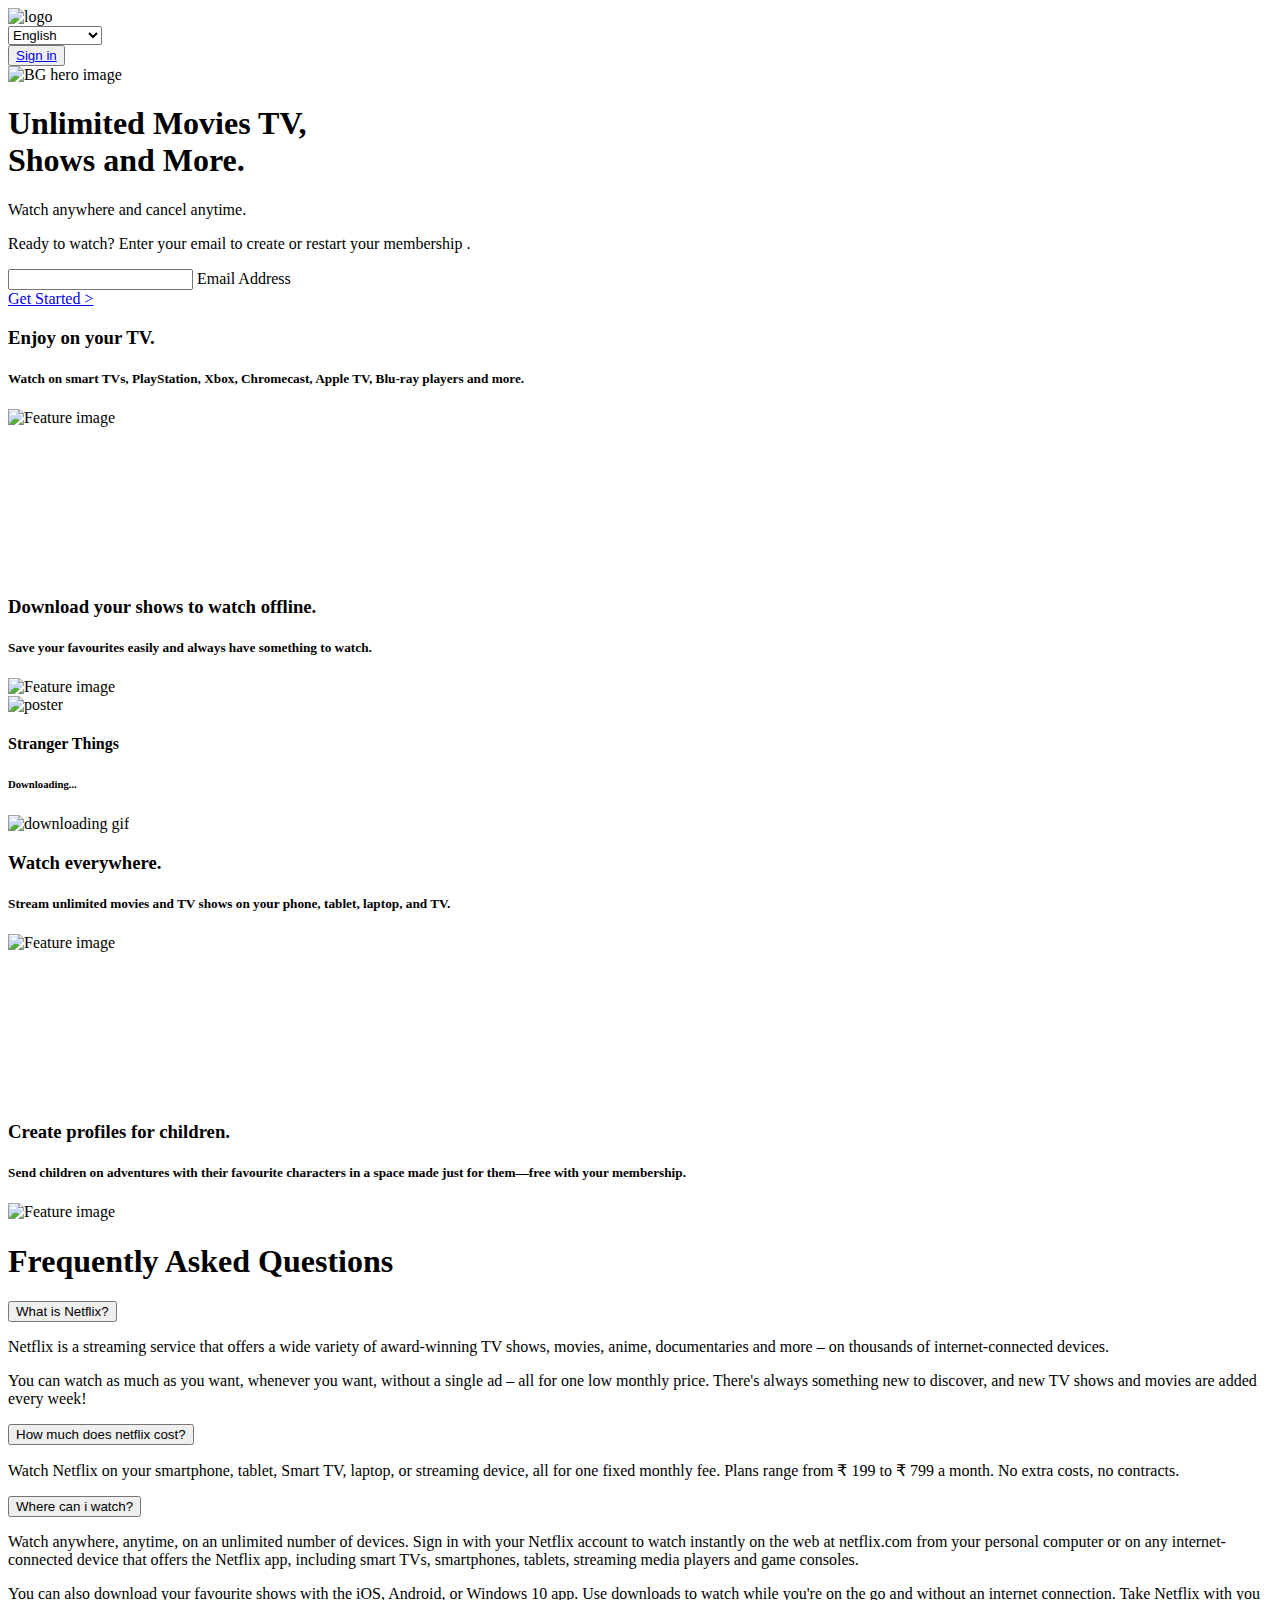
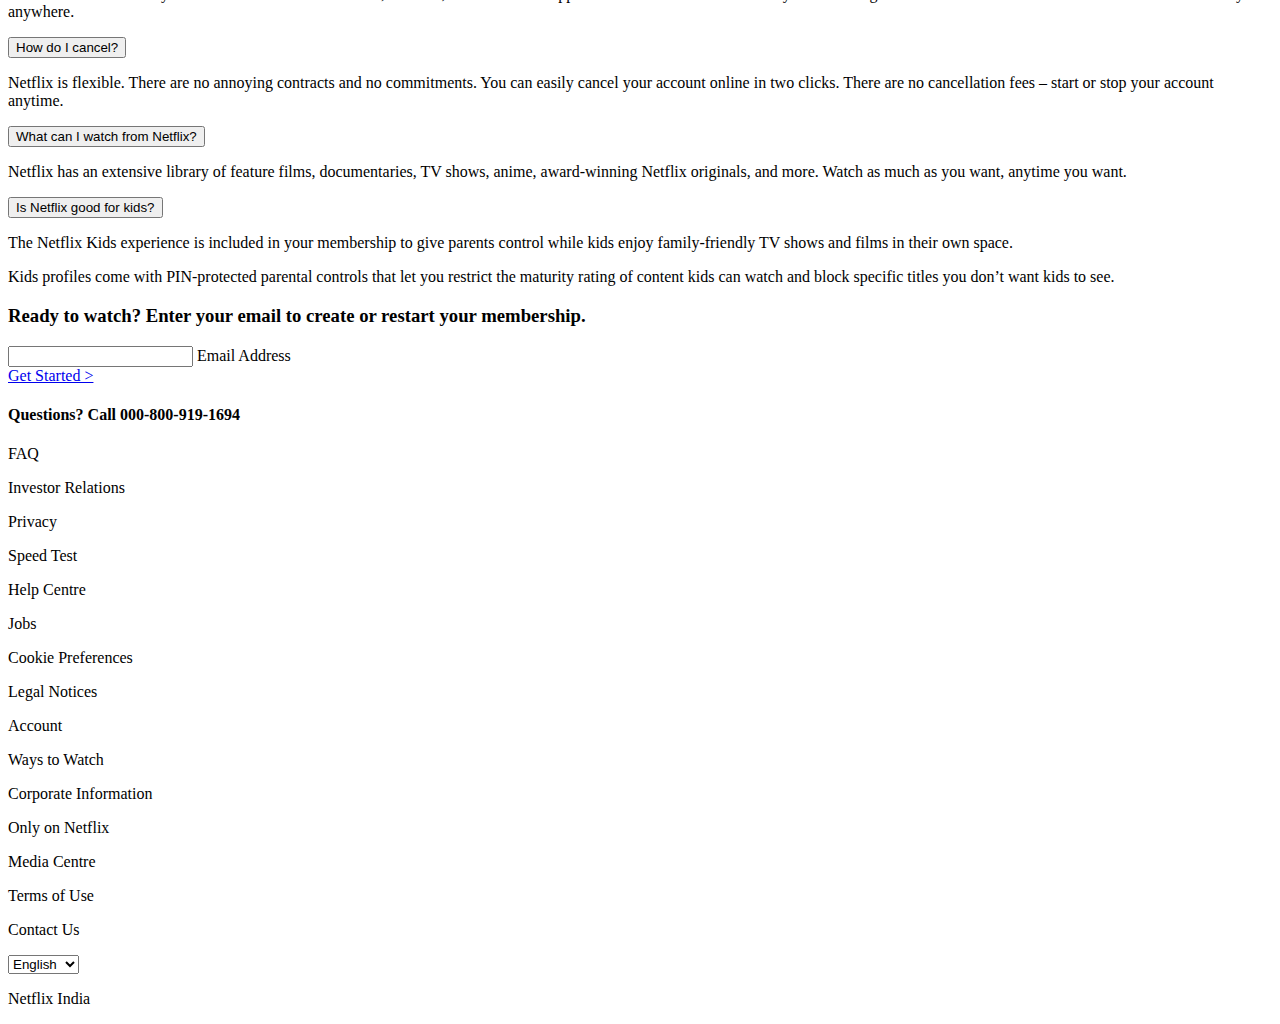
==== index.html @ c7221503 "Add files via upload" ====
<html>

<head>
  <meta name="description" content="Hello this is my first web page!." />
  <meta name="viewport" content="width=device-width, initial-scale=1.0" />
  <link rel="stylesheet" href="src/styles.css" />
  <link rel="stylesheet" href="src/signup.css" />
  <link rel="stylesheet" href="https://pro.fontawesome.com/releases/v5.10.0/css/all.css"
    integrity="sha384-AYmEC3Yw5cVb3ZcuHtOA93w35dYTsvhLPVnYs9eStHfGJvOvKxVfELGroGkvsg+p" crossorigin="anonymous" />
  <link rel="preconnect" href="https://fonts.googleapis.com" />
  <link rel="preconnect" href="https://fonts.gstatic.com" crossorigin />
  <link
    href="https://fonts.googleapis.com/css2?family=Poppins:ital,wght@0,100;0,200;0,300;0,400;0,500;0,600;0,700;0,800;0,900;1,100;1,200;1,300;1,400;1,500;1,600;1,700;1,800;1,900&display=swap"
    rel="stylesheet" />
  <title>Netflix India - Watch TV Shows Online, Watch Movies Online</title>
  <link rel="icon" href="http://pngimg.com/uploads/netflix/small/netflix_PNG15.png">
</head>

<body>
  <header>
    <nav class="navbar">
      <div class="navbar__brand">
        <img src="https://www.freepnglogos.com/uploads/netflix-logo-0.png" alt="logo" class="brand__logo" />
      </div>

      <div class="navbar__nav__items">
        <div class="nav__item">
          <div class="dropdown__container">
            <i class="fas fa-globe"></i>
            <select name="languages" id="languagesSelect" class="language__drop__down">
              <option value="english" selected>English</option>
              <option value="hindi">English(UK)</option>
              <option value="hindi">हिन्दी</option>
              <option value="hindi">Bengali</option>
              <option value="hindi">Spanish</option>
              <option value="hindi">Italian</option>
              <option value="hindi">Chiness</option>
              <option value="hindi">Korean</option>
            </select>
          </div>
        </div>

        <div class="nav__item">
          <button class="signin__button"><a class="nav_sign" href="signup.html">Sign in </a></button>
        </div>
      </div>
    </nav>
  </header>

  <main>
    <section class="hero">
      <div class="hero__bg__image__container">
        <img
        src="https://assets.nflxext.com/ffe/siteui/vlv3/9c5457b8-9ab0-4a04-9fc1-e608d5670f1a/710d74e0-7158-408e-8d9b-23c219dee5df/IN-en-20210719-popsignuptwoweeks-perspective_alpha_website_small.jpg"
          alt="BG hero image" class="hero__bg__image" />
      </div>
      <div class="hero__bg__overlay"></div>

      <div class="hero__card">
        <h1 class="hero__title">
          Unlimited Movies TV,<br />
          Shows and More. 
        </h1>
        <p class="hero__subtitle">Watch anywhere and cancel anytime.</p>
        <p class="hero__description">
          Ready to watch? Enter your email to create or restart your
          membership .
        </p>

        <div class="email__form__container">
          <div class="form__container">
            <input type="email" class="email__input" placeholder=" " />
            <label class="email__label">Email Address</label>
          </div>
      <a href="#" class="btn-2"> Get Started ></a>

          <!-- <button class="primary__button">
            Get Started <i class="fal fa-chevron-right"></i>
          </button> -->
        </div>
      </div>
    </section>
    <section class="features__container">
      <!-- Feature 1 -->
      <div class="feature">
        <div class="feature__details">
          <h3 class="feature__title">Enjoy on your TV.</h3>
          <h5 class="feature__sub__title">
            Watch on smart TVs, PlayStation, Xbox, Chromecast, Apple TV,
            Blu-ray players and more.
          </h5>
        </div>
        <div class="feature__image__container">
          <img src="https://assets.nflxext.com/ffe/siteui/acquisition/ourStory/fuji/desktop/tv.png" alt="Feature image"
            class="feature__image" />
          <div class="feature__backgroud__video__container">
            <video autoplay="" loop="" muted="" class="feature__backgroud__video">
              <source src="https://assets.nflxext.com/ffe/siteui/acquisition/ourStory/fuji/desktop/video-tv-in-0819.m4v"
              type="video/mp4" />
            </video>
          </div>
        </div>
      </div>
      <!-- Feature 2 -->
      <div class="feature">
        <div class="feature__details">
          <h3 class="feature__title">
            Download your shows to watch offline.
          </h3>
          <h5 class="feature__sub__title">
            Save your favourites easily and always have something to watch.
          </h5>
        </div>
        <div class="feature__image__container">
          <img src="https://assets.nflxext.com/ffe/siteui/acquisition/ourStory/fuji/desktop/mobile-0819.jpg"
            alt="Feature image" class="feature__image" />
          <div class="feature__2__poster__container">
            <div class="poster__container">
              <img src="https://assets.nflxext.com/ffe/siteui/acquisition/ourStory/fuji/desktop/boxshot.png"
                alt="poster" class="poster" />
            </div>
            <div class="poster__details">
              <h4>Stranger Things</h4>
              <h6>Downloading...</h6>
            </div>
            <div class="download__gif__container">
              <img src="https://assets.nflxext.com/ffe/siteui/acquisition/ourStory/fuji/desktop/download-icon.gif"
                alt="downloading gif" class="gif" />
            </div>
          </div>
        </div>
      </div>
      <!-- Feature 3 -->
      <div class="feature">
        <div class="feature__details">
          <h3 class="feature__title">Watch everywhere.</h3>
          <h5 class="feature__sub__title">
            Stream unlimited movies and TV shows on your phone, tablet,
            laptop, and TV.
          </h5>
        </div>
        <div class="feature__image__container feature__3__image__container">
          <img src="https://assets.nflxext.com/ffe/siteui/acquisition/ourStory/fuji/desktop/device-pile-in.png"
            alt="Feature image" class="feature__image feature__3__image" />
          <div class="
                feature__backgroud__video__container
                feature__3__backgroud__video__container
              ">
            <video autoplay="" loop="" muted="" class="feature__backgroud__video feature__3__backgroud__video">
              <source src="https://assets.nflxext.com/ffe/siteui/acquisition/ourStory/fuji/desktop/video-devices-in.m4v"
                type="video/mp4" />
            </video>
          </div>
        </div>
      </div>
      <!-- Feature 4 -->
      <div class="feature">
        <div class="feature__details">
          <h3 class="feature__title">Create profiles for children.</h3>
          <h5 class="feature__sub__title">
            Send children on adventures with their favourite characters in a
            space made just for them—free with your membership.
          </h5>
        </div>
        <div class="feature__image__container">
          <img
            src="https://occ-0-4023-2164.1.nflxso.net/dnm/api/v6/19OhWN2dO19C9txTON9tvTFtefw/AAAABVxdX2WnFSp49eXb1do0euaj-F8upNImjofE77XStKhf5kUHG94DPlTiGYqPeYNtiox-82NWEK0Ls3CnLe3WWClGdiJP.png?r=5cf"
            alt="Feature image" class="feature__image" />
        </div>
      </div>
    </section>
    <section class="FAQ__list__container">
      <h1 class="FAQ__heading">Frequently Asked Questions</h1>
      <div class="FAQ__list">
        <div class="FAQ__accordian">
          <button class="FAQ__title">
            What is Netflix?<i class="fal fa-plus"></i>
          </button>
          <div class="FAQ__visible">
            <p>
              Netflix is a streaming service that offers a wide variety of
              award-winning TV shows, movies, anime, documentaries and more –
              on thousands of internet-connected devices.
            </p>
            <p>
              You can watch as much as you want, whenever you want, without a
              single ad – all for one low monthly price. There's always
              something new to discover, and new TV shows and movies are added
              every week!
            </p>
          </div>
        </div>
        <div class="FAQ__accordian">
          <button class="FAQ__title">
            How much does netflix cost?<i class="fal fa-plus"></i>
          </button>
          <div class="FAQ__visible">
            <p>
              Watch Netflix on your smartphone, tablet, Smart TV, laptop, or
              streaming device, all for one fixed monthly fee. Plans range
              from ₹ 199 to ₹ 799 a month. No extra costs, no contracts.
            </p>
          </div>
        </div>
        <div class="FAQ__accordian">
          <button class="FAQ__title">
            Where can i watch?<i class="fal fa-plus"></i>
          </button>
          <div class="FAQ__visible">
            <p>
              Watch anywhere, anytime, on an unlimited number of devices. Sign
              in with your Netflix account to watch instantly on the web at
              netflix.com from your personal computer or on any
              internet-connected device that offers the Netflix app, including
              smart TVs, smartphones, tablets, streaming media players and
              game consoles.
            </p>
            <p>
              You can also download your favourite shows with the iOS,
              Android, or Windows 10 app. Use downloads to watch while you're
              on the go and without an internet connection. Take Netflix with
              you anywhere.
            </p>
          </div>
        </div>
        <div class="FAQ__accordian">
          <button class="FAQ__title">
            How do I cancel?<i class="fal fa-plus"></i>
          </button>
          <div class="FAQ__visible">
            <p>
              Netflix is flexible. There are no annoying contracts and no commitments. You can easily cancel your
              account online in two clicks. There are no cancellation fees – start or stop your account anytime.
            </p>
          </div>
        </div>
        <div class="FAQ__accordian">
          <button class="FAQ__title">
            What can I watch from Netflix?<i class="fal fa-plus"></i>
          </button>
          <div class="FAQ__visible">
            <p>
              Netflix has an extensive library of feature films, documentaries, TV shows, anime, award-winning Netflix
              originals, and more. Watch as much as you want, anytime you want.
            </p>
          </div>
        </div>
        <div class="FAQ__accordian">
          <button class="FAQ__title">
            Is Netflix good for kids?<i class="fal fa-plus"></i>
          </button>
          <div class="FAQ__visible">
            <p>The Netflix Kids experience is included in your membership to give parents control while kids enjoy
              family-friendly TV shows and films in their own space.</p>
            <p>Kids profiles come with PIN-protected parental controls that let you restrict the maturity rating of
              content kids can watch and block specific titles you don’t want kids to see.</p>
          </div>
        </div>
      </div>
      <div class="FAQ__get__started__email">
        <h3>
          Ready to watch? Enter your email to create or restart your
          membership.
        </h3>
        <div class="email__form__container">
          <div class="form__container">
            <input type="email" class="email__input" placeholder=" " />
            <label class="email__label">Email Address</label>
          </div>
          <a href="#"  class="btn-2" >Get Started > </a>
        </div>
      </div>
    </section>
  </main>

  <footer>
    <div class="footer__row__1">
      <h4>Questions? Call 000-800-919-1694</h4>
    </div>
    <div class="footer__row__2">
      <div class="column__1">
        <p>FAQ</p>
        <p>Investor Relations</p>
        <p>Privacy</p>
        <p>Speed Test</p>
      </div>
      <div class="column__2">
        <p>Help Centre</p>
        <p>Jobs</p>
        <p>Cookie Preferences</p>
        <p>Legal Notices</p>
      </div>
      <div class="column__3">
        <p>Account</p>
        <p>Ways to Watch</p>
        <p>Corporate Information</p>
        <p>Only on Netflix</p>
      </div>
      <div class="column__4">
        <p>Media Centre</p>
        <p>Terms of Use</p>
        <p>Contact Us</p>
      </div>
    </div>
    <div class="footer__row__3">
      <div class="dropdown__container">
        <i class="fas fa-globe"></i>
        <select name="languages" id="languagesSelect" class="language__drop__down">
          <option value="english" selected>English</option>
          <option value="hindi">हिन्दी</option>
          <option value="hindi">Bengali</option>
          <option value="hindi">Spanish</option>
          <option value="hindi">Italian</option>
          <option value="hindi">Chiness</option>
          <option value="hindi">Korean</option>
        </select>
      </div>
    </div>
    <div class="footer__row__4">
      <p>Netflix India</p>
    </div>
  </footer>

  <script src="src/index.js"></script>
</body>

</html>
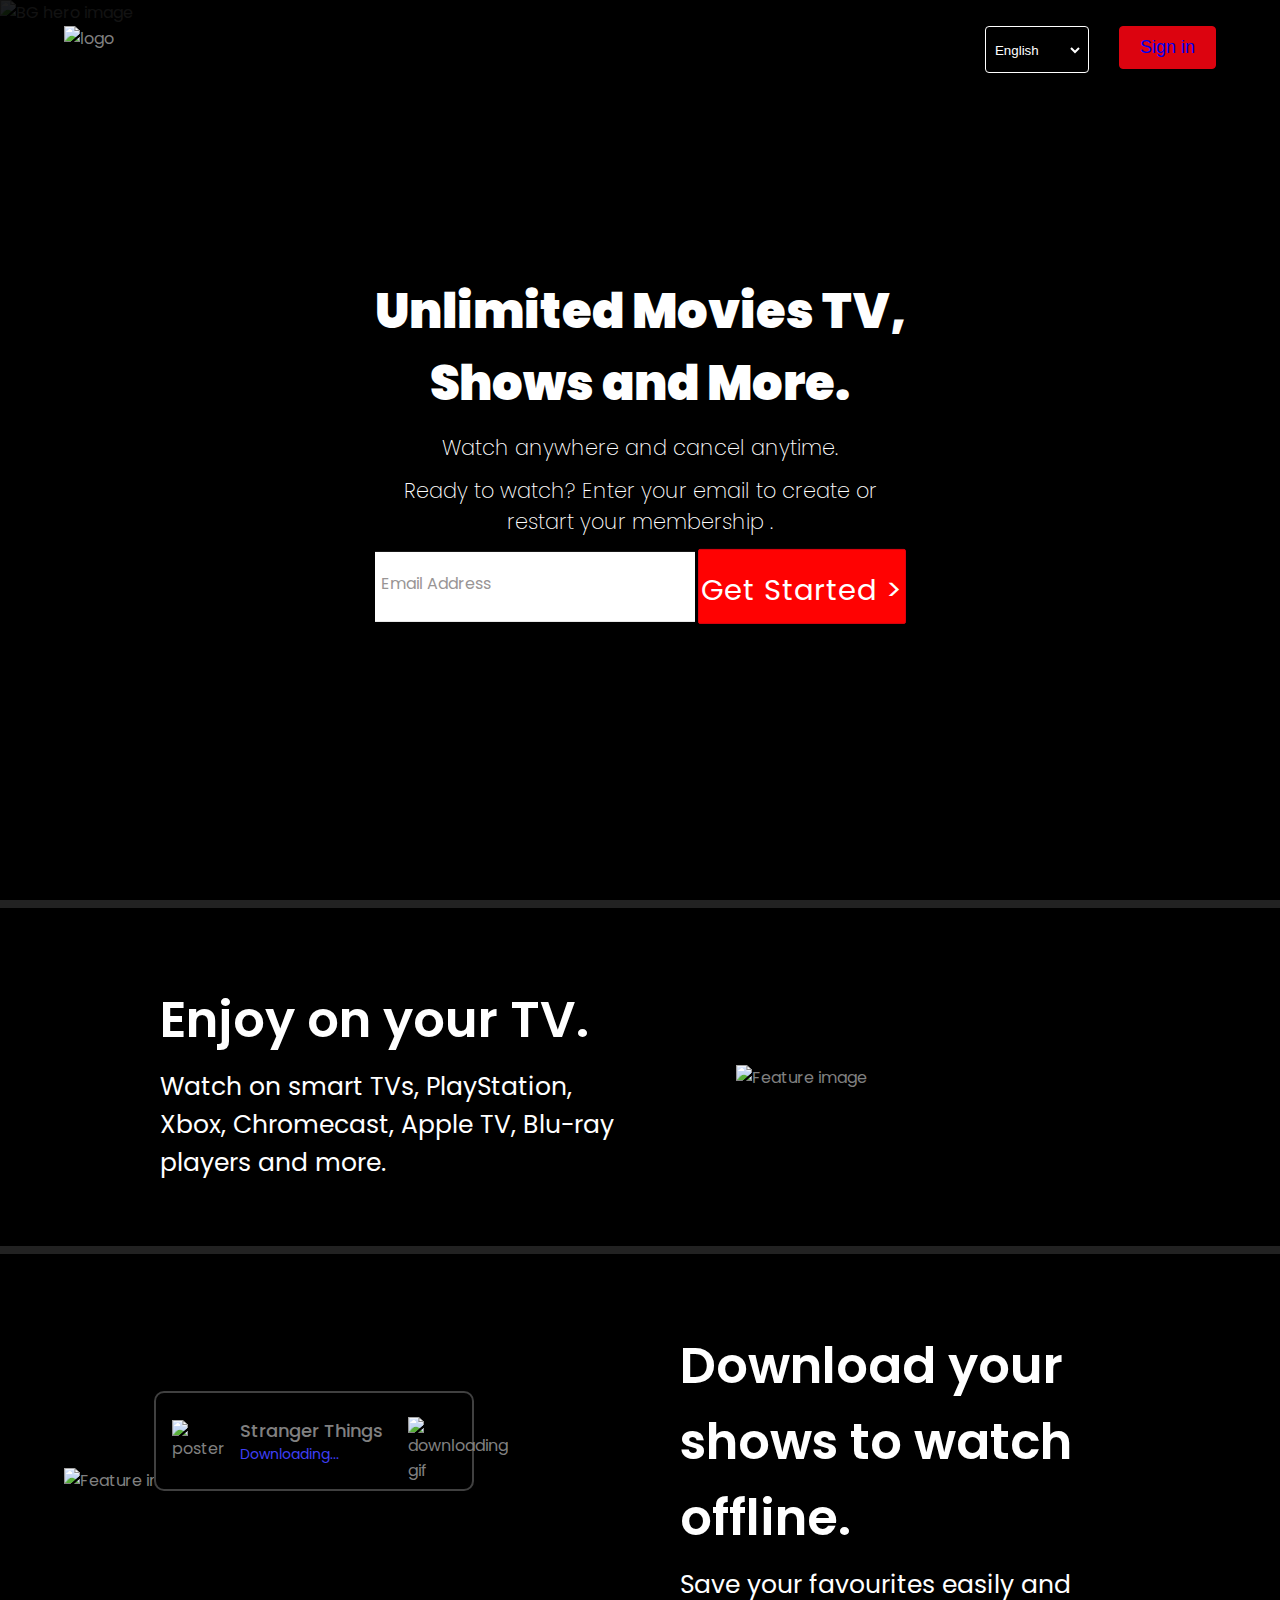
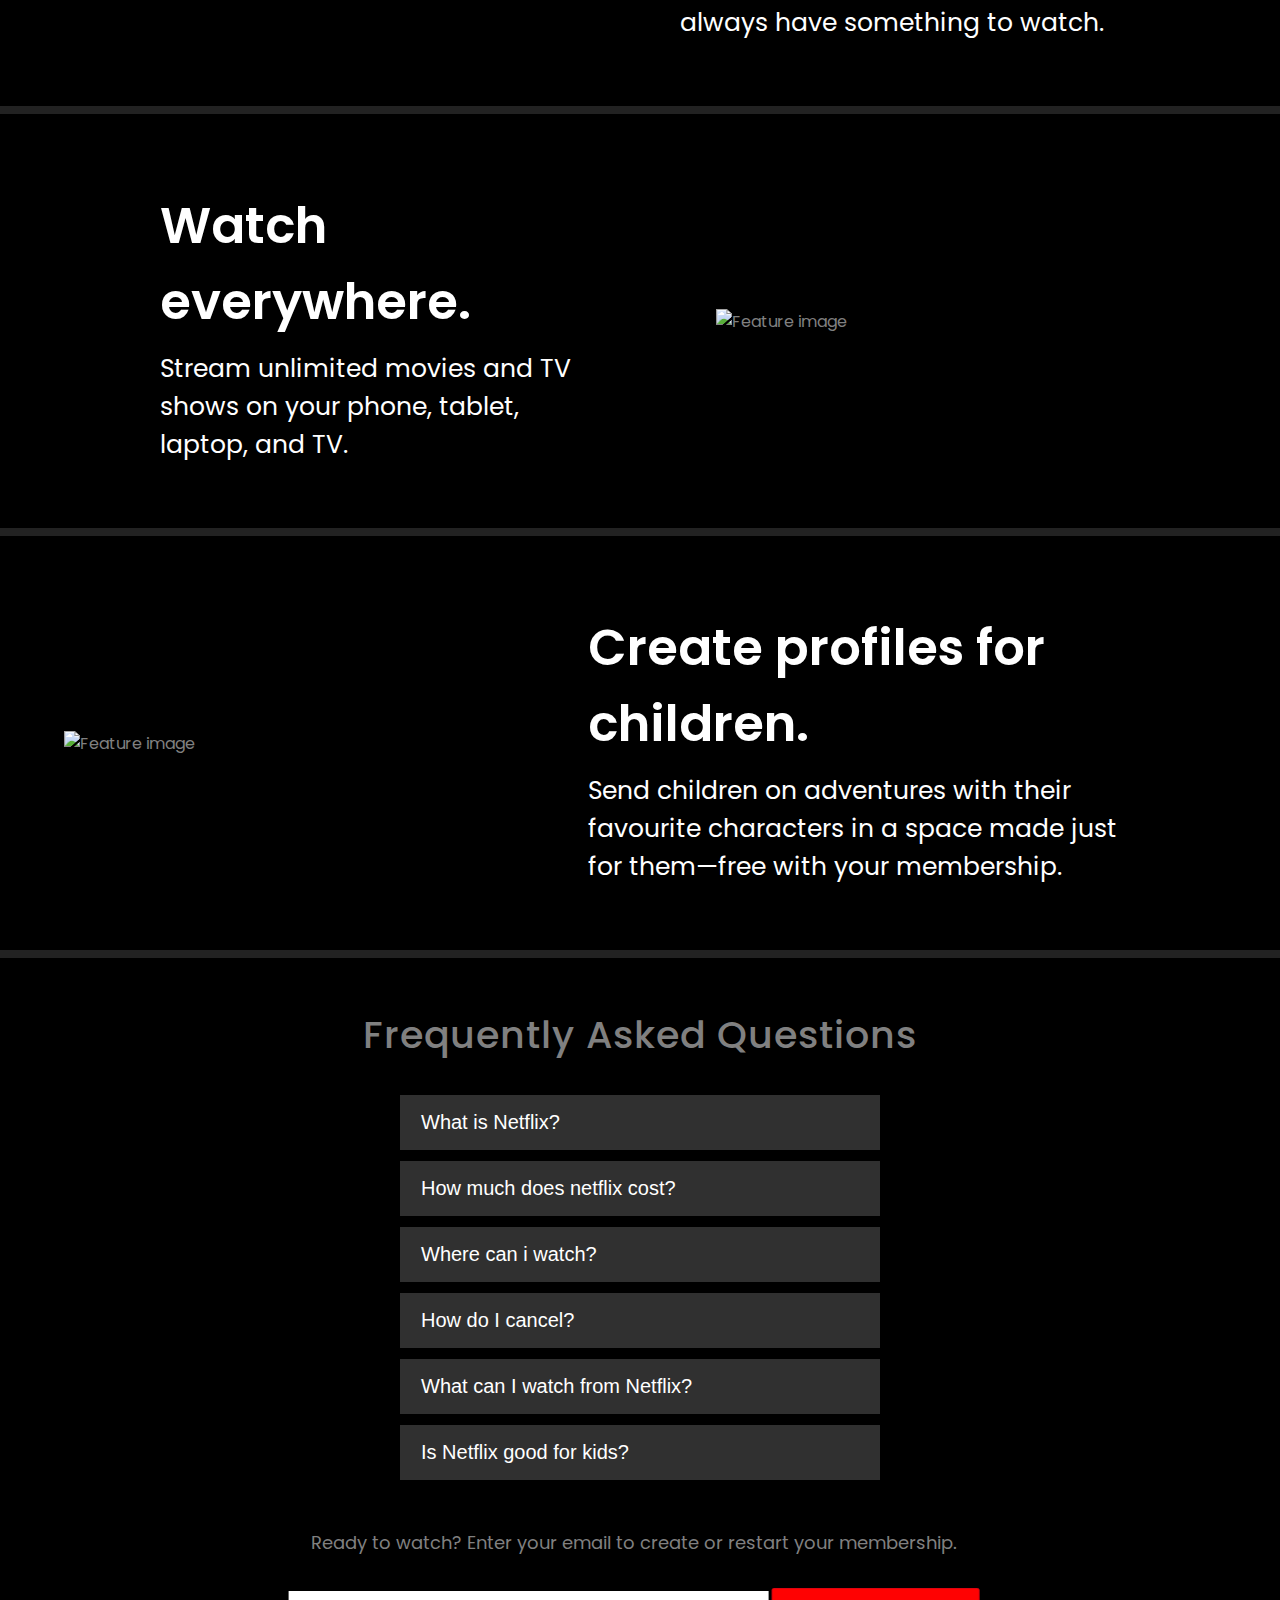
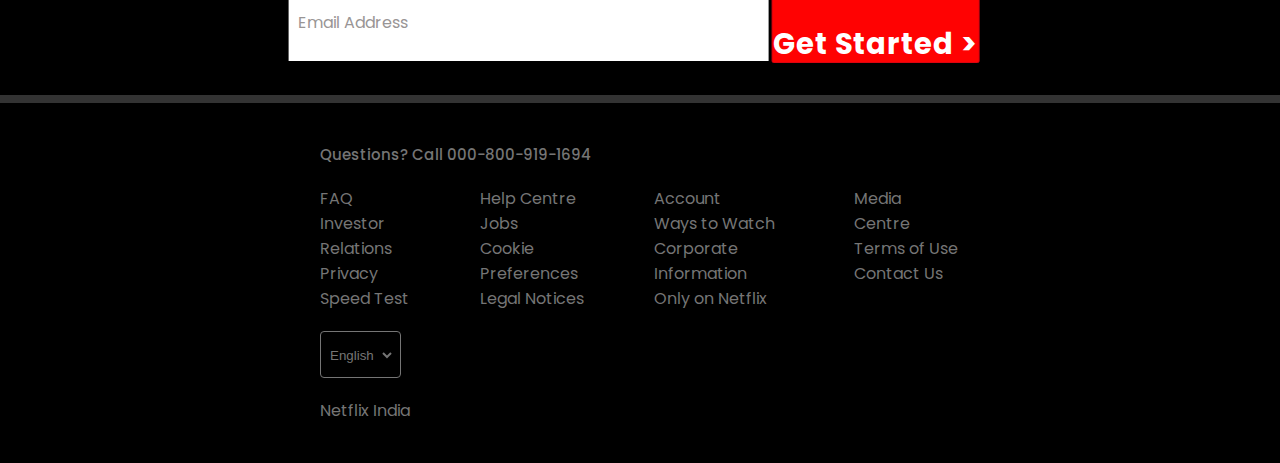
==== commit 8755ddd0: "Add files via upload" ====
--- a/index.html
+++ b/index.html
@@ -1,7 +1,7 @@
-<html>
+<!DOCTYPE html>
 
 <head>
-  <meta name="description" content="Hello this is my first web page!." />
+  <meta name="description" content="Welcome to Netflix, All in One Streaming service." />
   <meta name="viewport" content="width=device-width, initial-scale=1.0" />
   <link rel="stylesheet" href="src/styles.css" />
   <link rel="stylesheet" href="src/signup.css" />
@@ -17,6 +17,7 @@
 </head>
 
 <body>
+  <!-- Navigation section -->
   <header>
     <nav class="navbar">
       <div class="navbar__brand">
@@ -46,12 +47,14 @@
       </div>
     </nav>
   </header>
-
+  <!-- Navigation Section End -->
+
+  <!-- Main Section Start -->
   <main>
     <section class="hero">
       <div class="hero__bg__image__container">
         <img
-        src="https://assets.nflxext.com/ffe/siteui/vlv3/9c5457b8-9ab0-4a04-9fc1-e608d5670f1a/710d74e0-7158-408e-8d9b-23c219dee5df/IN-en-20210719-popsignuptwoweeks-perspective_alpha_website_small.jpg"
+          src="https://assets.nflxext.com/ffe/siteui/vlv3/9c5457b8-9ab0-4a04-9fc1-e608d5670f1a/710d74e0-7158-408e-8d9b-23c219dee5df/IN-en-20210719-popsignuptwoweeks-perspective_alpha_website_small.jpg"
           alt="BG hero image" class="hero__bg__image" />
       </div>
       <div class="hero__bg__overlay"></div>
@@ -59,7 +62,7 @@
       <div class="hero__card">
         <h1 class="hero__title">
           Unlimited Movies TV,<br />
-          Shows and More. 
+          Shows and More.
         </h1>
         <p class="hero__subtitle">Watch anywhere and cancel anytime.</p>
         <p class="hero__description">
@@ -72,7 +75,7 @@
             <input type="email" class="email__input" placeholder=" " />
             <label class="email__label">Email Address</label>
           </div>
-      <a href="#" class="btn-2"> Get Started ></a>
+          <a href="#" class="btn-2"> Get Started ></a>
 
           <!-- <button class="primary__button">
             Get Started <i class="fal fa-chevron-right"></i>
@@ -81,6 +84,7 @@
       </div>
     </section>
     <section class="features__container">
+
       <!-- Feature 1 -->
       <div class="feature">
         <div class="feature__details">
@@ -96,11 +100,12 @@
           <div class="feature__backgroud__video__container">
             <video autoplay="" loop="" muted="" class="feature__backgroud__video">
               <source src="https://assets.nflxext.com/ffe/siteui/acquisition/ourStory/fuji/desktop/video-tv-in-0819.m4v"
-              type="video/mp4" />
+                type="video/mp4" />
             </video>
           </div>
         </div>
       </div>
+
       <!-- Feature 2 -->
       <div class="feature">
         <div class="feature__details">
@@ -130,6 +135,7 @@
           </div>
         </div>
       </div>
+
       <!-- Feature 3 -->
       <div class="feature">
         <div class="feature__details">
@@ -153,6 +159,7 @@
           </div>
         </div>
       </div>
+
       <!-- Feature 4 -->
       <div class="feature">
         <div class="feature__details">
@@ -169,6 +176,9 @@
         </div>
       </div>
     </section>
+    <!-- Main Section End -->
+
+    <!-- Footer Section Start -->
     <section class="FAQ__list__container">
       <h1 class="FAQ__heading">Frequently Asked Questions</h1>
       <div class="FAQ__list">
@@ -267,7 +277,9 @@
             <input type="email" class="email__input" placeholder=" " />
             <label class="email__label">Email Address</label>
           </div>
-          <a href="#"  class="btn-2" >Get Started > </a>
+          <a href="#" class="btn-2">
+            <h4 class="textitem">Get Started ></h4>
+          </a>
         </div>
       </div>
     </section>
@@ -320,7 +332,8 @@
       <p>Netflix India</p>
     </div>
   </footer>
-
+ <!-- Main Section End -->
+ 
   <script src="src/index.js"></script>
 </body>
 
--- a/src/styles.css
+++ b/src/styles.css
@@ -0,0 +1,541 @@
+* {
+  margin: 0;
+  padding: 0;
+  box-sizing: border-box;
+}
+
+body {
+  background-color: black;
+  color: white;
+  font-family: "Poppins", sans-serif;
+}
+
+.navbar {
+  position: absolute;
+  top: 0;
+  width: 100%;
+  display: flex;
+  justify-content: space-between;
+  padding: 3% 5%;
+  z-index: 10;
+}
+
+.navbar__brand {
+  width: 100px;
+  height: 100%;
+}
+
+.brand__logo {
+  width: 100%;
+  height: 100%;
+}
+
+.language__drop__down {
+  background: transparent;
+  border: none;
+  color: white;
+}
+
+.language__drop__down:focus {
+  outline: none;
+}
+
+.dropdown__container {
+  border: 1px solid white;
+  padding: 0.4rem;
+  border-radius: 4px;
+  background: rgba(0, 0, 0, 0.4);
+}
+
+.nav_sign{
+text-decoration-line: none;
+text-decoration-color: aliceblue;
+}
+
+.signin__button {
+  background-color: #dc030f;
+  border: 1px solid #dc030f;
+  color: white;
+  padding: 0.25rem 0.5rem;
+  border-radius: 4px;
+  text-decoration-line: none;
+}
+
+.navbar__nav__items {
+  display: flex;
+  gap: 10px;
+}
+
+.hero__bg__image__container {
+  width: 100%;
+  height: 80vh;
+}
+
+.hero__bg__image {
+  width: 100%;
+  height: 100%;
+  object-fit: cover;
+}
+
+.hero__bg__overlay {
+  position: absolute;
+  inset: 0;
+  width: 100%;
+  height: 80vh;
+  background: rgba(0, 0, 0, 0.4);
+  background-image: linear-gradient(
+    to top,
+    rgba(0, 0, 0, 0.8) 0,
+    rgba(0, 0, 0, 0) 60%,
+    rgba(0, 0, 0, 0.8) 100%
+  );
+}
+
+.hero__card {
+  position: absolute;
+  top: 20%;
+  text-align: center;
+  display: flex;
+  flex-direction: column;
+  gap: 12px;
+}
+
+.hero__title {
+  font-weight: 900;
+  font-size: 2rem;
+  color: white;
+}
+
+.hero__subtitle,
+.hero__description {
+  font-weight: 200;
+  font-size: 1rem;
+}
+
+.hero__description {
+  margin: 0 50px;
+}
+
+.email__input {
+  border: none;
+  background: transparent;
+  width: 100%;
+  height: 100%;
+  padding-left: 7px;
+}
+
+.email__label {
+  color: black;
+  position: absolute;
+  top: 28%;
+  left: 2%;
+  color: rgb(153, 149, 149);
+  transition: 0.5s;
+}
+
+.email__form__container {
+  display: flex;
+  flex-direction: column;
+  justify-content: center;
+  align-items: center;
+  gap: 15px;
+}
+
+.form__container {
+  background-color: white;
+  width: 90%;
+  height: 70px;
+  position: relative;
+}
+
+.email__input:focus + .email__label {
+  top: 0.2rem;
+  font-size: 28px;
+}
+
+.email__input:not(:placeholder-shown).email__input:not(:focus) + .email__label {
+  top: 0.2rem;
+  font-size: 26px;
+}
+
+.email__input:focus-visible {
+  outline: none;
+}
+
+
+.btn-2 {
+  height: 4.7rem;
+  width: 13rem;
+  margin-left: 2px;
+  background-color: #ff0202;
+  border: 1px solid #dc030f;
+  color: white;
+  padding-top: 19px;
+  /*padding: 0.8rem 1.2rem;*/
+  border-radius: 2px;
+  font-size: 29px;
+  letter-spacing: 1px;
+  text-align: center;
+  text-decoration: none;
+}
+.textitem{
+  margin-top: 15px;
+}
+.feature {
+  border-top: 8px solid #222;
+  padding: 2rem 1rem;
+}
+
+.feature__details {
+  text-align: center;
+}
+
+.feature__title {
+  font-size: 25px;
+  font-weight: 600;
+  margin: 10px 0;
+}
+
+.feature__sub__title {
+  font-size: 15px;
+  font-weight: 400;
+}
+
+.feature__image__container {
+  width: 100%;
+  position: relative;
+}
+.feature__image {
+  width: 100%;
+}
+
+.feature__backgroud__video__container {
+  position: absolute;
+  width: 100%;
+  top: 20%;
+  left: 13%;
+  height: 100%;
+  max-width: 73%;
+  max-height: 54%;
+  z-index: -2;
+}
+
+.feature__backgroud__video {
+  width: 100%;
+}
+
+.feature__2__poster__container {
+  position: absolute;
+  bottom: 8%;
+  left: 50%;
+  transform: translateX(-50%);
+  width: 100%;
+  max-width: 16em;
+  display: flex;
+  align-items: center;
+  background-color: black;
+  border: 2px solid rgba(255, 255, 255, 0.25);
+  border-radius: 10px;
+  height: 60px;
+  padding: 0.25rem 0.6rem;
+  gap: 15px;
+}
+
+.poster__container {
+  width: 20%;
+}
+
+.poster {
+  width: 100%;
+  height: 100%;
+}
+.poster__details {
+  width: 60%;
+}
+.poster__details > h4 {
+  font-size: 13px;
+  font-weight: 500;
+}
+.poster__details > h6 {
+  font-size: 12px;
+  font-weight: 400;
+  color: rgb(63, 63, 246);
+}
+
+.download__gif__container {
+  width: 20%;
+  height: 100%;
+}
+.gif {
+  width: 100%;
+  height: 100%;
+}
+
+.feature__3__backgroud__video__container {
+  max-width: 63%;
+  max-height: 47%;
+  z-index: -2;
+  top: 9%;
+  left: 19%;
+}
+
+.FAQ__accordian {
+  width: 100%;
+}
+.FAQ__title {
+  width: 100%;
+  display: flex;
+  justify-content: space-between;
+  padding: 15px 20px;
+  font-size: 18px;
+  background-color: #303030;
+  border: 1px solid #303030;
+  color: white;
+}
+
+.FAQ__visible {
+  background-color: #303030;
+  border-top: 1px solid black;
+  max-height: 0;
+  overflow: hidden;
+  transition: max-height 0.5s ease-in-out;
+}
+
+.FAQ__visible > p {
+  margin: 1rem;
+}
+.FAQ__list__container {
+  border-top: 8px solid #222;
+  padding: 2rem 0;
+}
+.FAQ__heading {
+  font-size: 20px;
+  text-align: center;
+  font-weight: 600;
+  margin: 1rem 3rem;
+}
+
+.FAQ__list {
+  display: flex;
+  flex-direction: column;
+  justify-content: center;
+  align-items: center;
+  gap: 10px;
+}
+
+.FAQ__get__started__email {
+  text-align: center;
+}
+
+.FAQ__get__started__email > h3 {
+  font-size: 18px;
+  font-weight: 400;
+  margin: 2rem 0;
+}
+
+footer {
+  border-top: 8px solid #333;
+  padding: 2rem 1rem;
+  color: #757575;
+  display: flex;
+  flex-direction: column;
+  gap: 20px;
+}
+
+.footer__row__2 {
+  display: flex;
+  flex-wrap: wrap;
+  justify-content: space-around;
+  gap: 20px;
+}
+
+.footer__row__1 > h4 {
+  font-size: 15px;
+  font-weight: 500;
+}
+
+.footer__row__3 > .dropdown__container {
+  width: fit-content;
+  border: 1px solid #757575;
+  color: #757575;
+}
+
+.footer__row__3 > .dropdown__container > .language__drop__down {
+  color: #757575;
+}
+
+@media (min-width: 768px) {
+  .hero__bg__image__container {
+    height: 100vh;
+  }
+
+  .hero__bg__overlay {
+    height: 100vh;
+  }
+  .hero__card {
+    top: 40%;
+    left: 30%;
+    transform: translate(-20%, -20%);
+  }
+  .hero__title {
+    font-size: 3rem;
+  }
+  .hero__subtitle,
+  .hero__description {
+    font-size: 1.3rem;
+    color: white;
+  }
+
+  .feature {
+    padding: 4rem;
+  }
+
+  .feature__title {
+    font-size: 35px;
+  }
+
+  .feature__sub__title {
+    font-size: 20px;
+  }
+  .feature__2__poster__container {
+    max-width: 26em;
+    height: 85px;
+  }
+  .poster__container {
+    width: 15%;
+  }
+  .download__gif__container {
+    width: 3rem;
+    height: 3rem;
+  }
+
+  .poster__details > h4 {
+    font-size: 18px;
+  }
+  .poster__details > h6 {
+    font-size: 14px;
+  }
+  .FAQ__title {
+    font-size: 20px;
+  }
+  .FAQ__heading {
+    font-size: 38px;
+    font-weight: 500;
+    letter-spacing: 1px;
+  }
+  .FAQ__list {
+    padding: 1rem 5rem;
+  }
+  .FAQ__get__started__email {
+    width: 75%;
+    display: flex;
+    flex-direction: column;
+    justify-content: center;
+    transform: translateX(15%);
+  }
+}
+
+@media (min-width: 1024px) {
+  .navbar {
+    padding: 2% 5%;
+  }
+
+  .navbar__brand {
+    width: 150px;
+  }
+
+  .signin__button {
+    padding: 10px 20px;
+    font-size: 18px;
+  }
+  .dropdown__container {
+    padding: 10px 5px;
+  }
+
+  .navbar__nav__items {
+    gap: 30px;
+  }
+
+  .hero__card {
+    top: 50%;
+    left: 50%;
+    transform: translate(-50%, -50%);
+  }
+
+  .form__container {
+    width: 50%;
+  }
+  .email__form__container {
+    flex-direction: row;
+    align-items: center;
+    gap: 1px;
+  }
+  .primary__button {
+    height: 50px;
+  }
+
+  .feature {
+    display: flex;
+    align-items: center;
+    justify-content: space-between;
+    gap: 20px;
+  }
+
+  .feature__details {
+    text-align: left;
+    padding: 0 6rem;
+    color: white;
+  }
+
+  .feature__title {
+    font-size: 50px;
+  }
+
+  .feature__sub__title {
+    font-size: 25px;
+  }
+
+  .feature__image__container {
+    max-width: 500px;
+  }
+
+  .feature:nth-child(even) {
+    flex-direction: row-reverse;
+  }
+
+  .feature__2__poster__container {
+    max-width: 20em;
+    height: 100px;
+    padding: 1rem;
+  }
+  .poster__container {
+    width: 20%;
+  }
+  .FAQ__list {
+    padding: 1rem 25rem;
+  }
+  .FAQ__get__started__email {
+    transform: translateX(16%);
+  }
+  footer {
+    padding: 2.5rem 20rem;
+    justify-content: flex-start;
+    text-align: left;
+    align-items: flex-start;
+  }
+
+  .footer__row__2 {
+    justify-content: space-between;
+    align-items: flex-start;
+    flex-wrap: nowrap;
+  }
+
+  .footer__row__1,
+  .footer__row__3,
+  .footer__row__4 {
+    align-self: flex-start;
+  }
+}
+
+@media (min-width: 1254px) {
+}
--- a/src/signup.css
+++ b/src/signup.css
@@ -0,0 +1,75 @@
+body {
+    background:black;
+    color:gray;
+}
+
+.header nav h1 a{
+    color:red;
+    text-decoration-line: none;
+    text-decoration-style: solid;
+}
+.header nav h2{
+    color:white;
+}
+.form input{
+    background-color:gray;
+    padding:10px 70px 10px 70px;
+    margin-left:5px;
+    margin-right:5px;
+    border-radius:4px;
+    border-width:1px thin;
+    border-style:solid ;
+    border-color:black;
+    outline: none;
+    font-size: large;
+}
+.form button{
+    color:white;
+    background:rgb(242, 15, 15);
+    outline:none ;
+    border-width:1px thin;
+    padding:10px 150px 10px 150px;
+    border-color:black;
+    border-radius:4px;
+    font-size: large;
+}
+::placeholder{
+    color:white;
+}
+h3 a{
+    text-decoration-line:none;
+    color:white;
+}
+p a{
+    text-decoration-line:none;
+    color:blue;
+}
+
+footer a{
+    text-decoration-line:none;
+    color:gray;
+}
+footer div a{
+    text-decoration-line:none;
+    color:gray;
+    
+}
+footer div ul li{
+    list-style:none ;
+    display:inline-block  ;
+    position:flex;
+}
+.form a{
+    text-decoration-line:none;
+    color:gray;
+    align-items: center;
+}
+.footer-content-fab{
+    align-items: center;
+    margin-right: 75%;
+
+}
+.list-item{
+    margin-right: 5px;
+    padding-inline: 5px;
+}